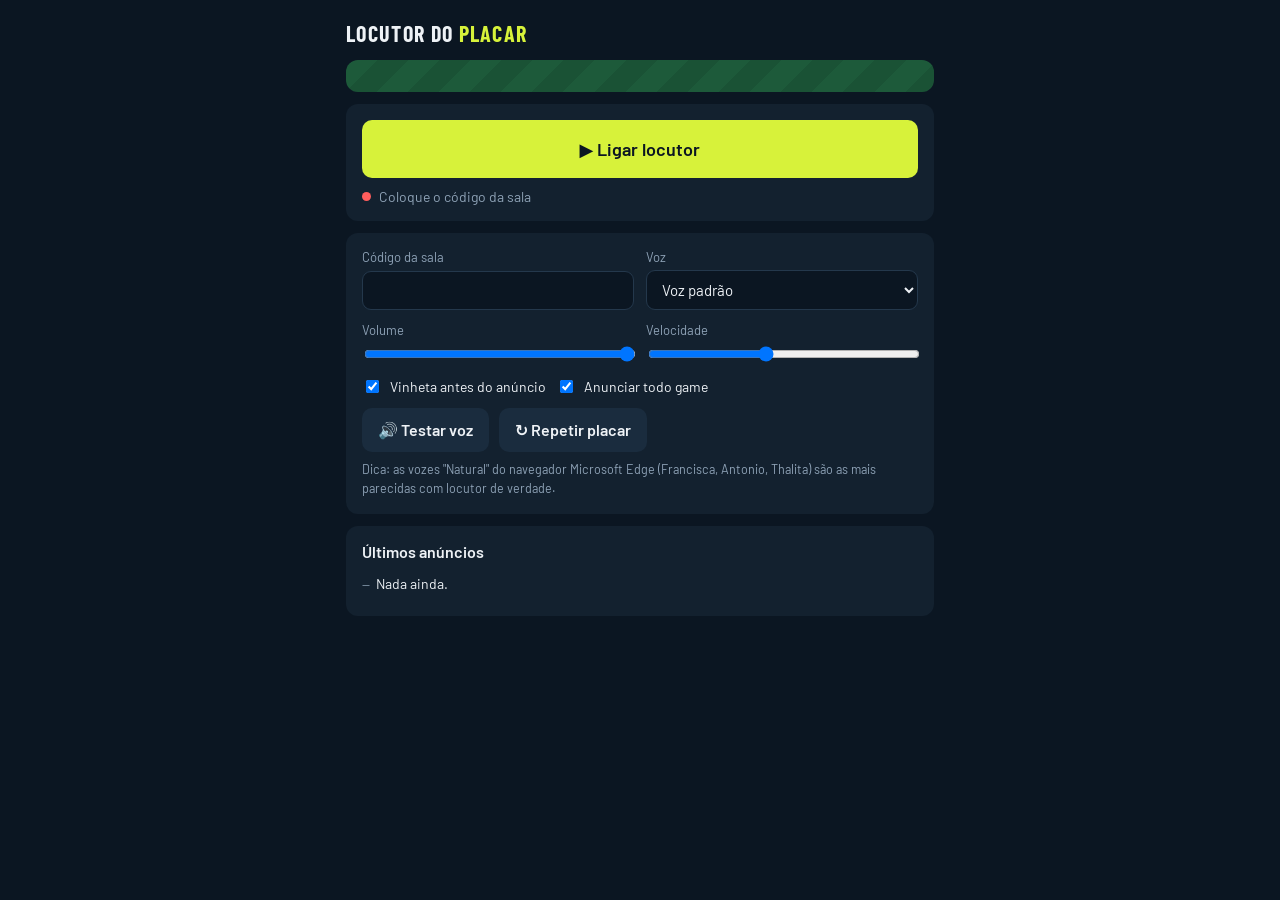
==== locutor.html @ 13ef9407 "Add files via upload" ====
<!doctype html>
<html lang="pt-BR">
<head>
<meta charset="utf-8">
<meta name="viewport" content="width=device-width,initial-scale=1">
<title>Locutor do Placar</title>
<link rel="preconnect" href="https://fonts.googleapis.com">
<link href="https://fonts.googleapis.com/css2?family=Barlow+Condensed:wght@600;700&family=Barlow:wght@400;500;600&display=swap" rel="stylesheet">
<link rel="stylesheet" href="placar.css">
<style>
  :root { --bg:#0b1622; --panel:#13212f; --panel2:#1a2c3e; --line:#24384c; --txt:#eef2f6; --dim:#8ea2b6; --ball:#d7f23a; --ink:#0b1622; --ok:#46d483; --danger:#ff5d5d; }
  * { box-sizing: border-box; }
  html, body { margin:0; background:var(--bg); color:var(--txt); font-family:Barlow, system-ui, sans-serif; }
  body { padding:20px 16px 40px; max-width:620px; margin:0 auto; }
  h1 { font-family:"Barlow Condensed","Arial Narrow",sans-serif; font-weight:700; letter-spacing:.06em; text-transform:uppercase; font-size:22px; margin:0 0 14px; }
  h1 b { color:var(--ball); }
  .card { background:var(--panel); border-radius:12px; padding:16px; margin-bottom:12px; }
  .preview { background:repeating-linear-gradient(135deg,#1d5a3a 0 22px,#1a5235 22px 44px); border-radius:12px; padding:16px; display:flex; justify-content:center; font-size:20px; margin-bottom:12px; }
  label { font-size:13px; color:var(--dim); display:grid; gap:5px; }
  input, select { font:inherit; font-size:15px; color:var(--txt); background:var(--bg); border:1px solid var(--line); border-radius:9px; padding:9px 11px; width:100%; }
  input[type=range] { padding:0; }
  .grid { display:grid; grid-template-columns:1fr 1fr; gap:12px; }
  .row { display:flex; gap:10px; flex-wrap:wrap; }
  button { font:inherit; font-weight:600; border:0; border-radius:10px; padding:12px 16px; cursor:pointer; }
  .big { width:100%; font-size:18px; padding:18px; background:var(--ball); color:var(--ink); }
  .big.on { background:var(--ok); }
  .ghost { background:var(--panel2); color:var(--txt); }
  .status { display:flex; align-items:center; gap:8px; font-size:14px; color:var(--dim); margin:10px 0 0; }
  .status i { width:9px; height:9px; border-radius:50%; background:var(--dim); display:block; }
  .status.ok i { background:var(--ok); } .status.err i { background:var(--danger); }
  .log { font-size:14px; line-height:1.5; max-height:220px; overflow:auto; }
  .log div { padding:6px 0; border-top:1px solid var(--line); }
  .log div:first-child { border-top:0; }
  .log small { color:var(--dim); margin-right:6px; }
  .chk { display:flex; align-items:center; gap:8px; font-size:14px; color:var(--txt); }
  .chk input { width:auto; }
  .note { font-size:12.5px; color:var(--dim); line-height:1.5; margin:8px 0 0; }
</style>
</head>
<body>
  <h1>Locutor do <b>Placar</b></h1>

  <div class="preview"><div id="sb"></div></div>

  <div class="card">
    <button class="big" id="ligar">▶ Ligar locutor</button>
    <div class="status" id="st"><i></i><span>Desligado</span></div>
  </div>

  <div class="card">
    <div class="grid">
      <label>Código da sala<input id="sala" maxlength="24"></label>
      <label>Voz<select id="voz"></select></label>
      <label>Volume<input type="range" id="vol" min="0" max="1" step="0.05" value="1"></label>
      <label>Velocidade<input type="range" id="vel" min="0.7" max="1.4" step="0.05" value="1"></label>
    </div>
    <div class="row" style="margin-top:12px">
      <label class="chk"><input type="checkbox" id="vinheta" checked> Vinheta antes do anúncio</label>
      <label class="chk"><input type="checkbox" id="cadaGame" checked> Anunciar todo game</label>
    </div>
    <div class="row" style="margin-top:12px">
      <button class="ghost" id="testar">🔊 Testar voz</button>
      <button class="ghost" id="repetir">↻ Repetir placar</button>
    </div>
    <p class="note">Dica: as vozes "Natural" do navegador Microsoft Edge (Francisca, Antonio, Thalita) são as mais parecidas com locutor de verdade.</p>
  </div>

  <div class="card">
    <div style="font-weight:600;margin-bottom:6px">Últimos anúncios</div>
    <div class="log" id="log"><div><small>—</small>Nada ainda.</div></div>
  </div>

<script src="core.js"></script>
<script>
  const $ = id => document.getElementById(id);
  const LS = "locutorTenis.v1";
  let cfg = { sala: "", voz: "", vol: 1, vel: 1, vinheta: true, cadaGame: true };
  try { Object.assign(cfg, JSON.parse(localStorage.getItem(LS) || "{}")); } catch (e) { }
  const q = new URLSearchParams(location.search);
  if (q.get("sala")) cfg.sala = q.get("sala");
  const salvar = () => { try { localStorage.setItem(LS, JSON.stringify(cfg)); } catch (e) { } };

  let ligado = false, anterior = null, fechar = null, timer = null;

  // ---------- vozes ----------
  function carregarVozes() {
    const todas = speechSynthesis.getVoices();
    const pt = todas.filter(v => /^pt/i.test(v.lang));
    const lista = (pt.length ? pt : todas).sort((a, b) => {
      const pa = /BR/i.test(a.lang) ? 0 : 1, pb = /BR/i.test(b.lang) ? 0 : 1;
      const na = /natural|online/i.test(a.name) ? 0 : 1, nb = /natural|online/i.test(b.name) ? 0 : 1;
      return pa - pb || na - nb || a.name.localeCompare(b.name);
    });
    $("voz").innerHTML = lista.map(v => `<option value="${esc(v.name)}">${esc(v.name)} (${esc(v.lang)})</option>`).join("") || "<option>Voz padrão</option>";
    if (cfg.voz && lista.some(v => v.name === cfg.voz)) $("voz").value = cfg.voz;
    else if (lista[0]) cfg.voz = lista[0].name;
  }
  carregarVozes();
  speechSynthesis.onvoiceschanged = carregarVozes;

  // ---------- vinheta (dois tons curtos) ----------
  let actx = null;
  function vinheta() {
    return new Promise(res => {
      try {
        actx = actx || new (window.AudioContext || window.webkitAudioContext)();
        const t = actx.currentTime;
        [[880, 0], [1320, 0.16]].forEach(([f, d]) => {
          const o = actx.createOscillator(), g = actx.createGain();
          o.type = "sine"; o.frequency.value = f;
          g.gain.setValueAtTime(0, t + d);
          g.gain.linearRampToValueAtTime(0.25 * cfg.vol, t + d + 0.02);
          g.gain.exponentialRampToValueAtTime(0.001, t + d + 0.35);
          o.connect(g); g.connect(actx.destination);
          o.start(t + d); o.stop(t + d + 0.4);
        });
        setTimeout(res, 550);
      } catch (e) { res(); }
    });
  }

  // ---------- falar ----------
  let seq = 0;
  async function falar(texto, comVinheta) {
    if (!texto) return;
    const meu = ++seq;
    speechSynthesis.cancel(); // fala sempre o placar mais recente
    if (comVinheta && cfg.vinheta) await vinheta();
    if (meu !== seq) return;
    const u = new SpeechSynthesisUtterance(texto);
    u.lang = "pt-BR";
    const v = speechSynthesis.getVoices().find(v => v.name === cfg.voz);
    if (v) u.voice = v;
    u.volume = cfg.vol; u.rate = cfg.vel;
    speechSynthesis.speak(u);
    const hora = new Date().toLocaleTimeString("pt-BR", { hour: "2-digit", minute: "2-digit" });
    const log = $("log");
    if (log.textContent === "—Nada ainda.") log.innerHTML = "";
    const d = document.createElement("div");
    d.innerHTML = `<small>${hora}</small>`;
    d.appendChild(document.createTextNode(texto));
    log.prepend(d);
    while (log.children.length > 30) log.lastChild.remove();
  }

  // ---------- montar as frases ----------
  const ord = ["primeiro", "segundo", "terceiro"];
  const nome = (s, p) => (s.nomes && s.nomes[p]) || ("Jogador " + (p + 1));
  const totalPontos = s => s.sets.reduce((a, g) => a + g[0] + g[1], 0) + (s.stb ? s.stb[0] + s.stb[1] + 1000 : 0) + (s.vencedor !== null ? 100000 : 0);

  function placarSet(s, g, idx) {
    const [a, b] = g;
    const qual = ord[idx] + " set";
    if (a === b) return `${a} a ${b}, iguais no ${qual}.`;
    const p = a > b ? 0 : 1;
    return `${Math.max(a, b)} a ${Math.min(a, b)} para ${nome(s, p)} no ${qual}.`;
  }

  function placarAtual(s) {
    if (s.vencedor !== null) return fraseFim(s);
    if (s.stb) {
      const [a, b] = s.stb;
      if (a === b) return `Super tiebreak, ${a} a ${b}.`;
      const p = a > b ? 0 : 1;
      return `Super tiebreak: ${Math.max(a, b)} a ${Math.min(a, b)} para ${nome(s, p)}.`;
    }
    const w = setsGanhos(s), i = s.sets.length - 1;
    let t = "";
    if (w[0] + w[1] > 0) t += w[0] === w[1] ? `Sets iguais, ${w[0]} a ${w[1]}. ` : `${nome(s, w[0] > w[1] ? 0 : 1)} vence por ${Math.max(...w)} set a ${Math.min(...w)}. `;
    return t + placarSet(s, s.sets[i], i);
  }

  function parciais(s) {
    const v = s.vencedor;
    const ps = s.sets.filter(setFechado).map(g => `${g[v]} a ${g[1 - v]}`);
    if (s.stb) ps.push(`${s.stb[v]} a ${s.stb[1 - v]} no super tiebreak`);
    return ps.join(", ");
  }
  function fraseFim(s) {
    return `Fim de jogo! Vitória de ${nome(s, s.vencedor)}! Parciais: ${parciais(s)}.`;
  }

  function anunciar(p, n) {
    // novo jogo
    if (n.vencedor === null && !n.stb && n.sets.length === 1 && n.sets[0][0] === 0 && n.sets[0][1] === 0 &&
        totalPontos(p) >= 3) {
      return { t: `Novo jogo! ${nome(n, 0)} contra ${nome(n, 1)}. Melhor de três sets.`, v: true };
    }
    // correção (desfazer)
    if (totalPontos(n) < totalPontos(p)) {
      return { t: `Correção no placar. ${placarAtual(n)}`, v: false };
    }
    if (totalPontos(n) === totalPontos(p)) return null; // só troca de saque/nome
    // fim de jogo
    if (n.vencedor !== null && p.vencedor === null) return { t: fraseFim(n), v: true };
    // começou o super tiebreak
    if (n.stb && !p.stb) {
      const g = n.sets[n.sets.length - 1], q = g[0] > g[1] ? 0 : 1;
      return { t: `Set para ${nome(n, q)}, ${Math.max(...g)} a ${Math.min(...g)}! Um set para cada lado. Vamos para o super tiebreak, até dez pontos!`, v: true };
    }
    // ponto no super tiebreak
    if (n.stb && p.stb) {
      const q = n.stb[0] > p.stb[0] ? 0 : 1;
      const [a, b] = n.stb, lid = a > b ? 0 : (b > a ? 1 : null);
      let t = `Ponto para ${nome(n, q)}. `;
      t += lid === null ? `${a} a ${b}.` : `${Math.max(a, b)} a ${Math.min(a, b)} para ${nome(n, lid)}.`;
      if (lid !== null && n.stb[lid] >= 9 && n.stb[lid] - n.stb[1 - lid] >= 1) t += " Match point!";
      return { t, v: false };
    }
    // fechou um set (e o jogo continua)
    if (n.sets.length > p.sets.length) {
      const g = n.sets[n.sets.length - 2], q = g[0] > g[1] ? 0 : 1;
      const w = setsGanhos(n);
      return { t: `Set para ${nome(n, q)}, ${Math.max(...g)} a ${Math.min(...g)}! ${nome(n, q)} vence por ${Math.max(...w)} set a ${Math.min(...w)}.`, v: true };
    }
    // game comum
    if (!cfg.cadaGame) return null;
    const i = n.sets.length - 1, g = n.sets[i], gp = p.sets[i] || [0, 0];
    const q = g[0] > gp[0] ? 0 : 1;
    let t = `Game de ${nome(n, q)}. ` + placarSet(n, g, i);
    if (g[0] === 6 && g[1] === 6) t += " Vai para o tiebreak!";
    return { t, v: false };
  }

  // ---------- receber placar ----------
  function receber(s) {
    if (!s || !s.sets) return;
    if (anterior && s.ts && anterior.ts && s.ts <= anterior.ts) return;
    $("sb").innerHTML = placarHTML(s);
    if (anterior && ligado) {
      const a = anunciar(anterior, s);
      if (a) falar(a.t, a.v);
    }
    anterior = s;
  }

  function status(cls, txt) { $("st").className = "status " + cls; $("st").querySelector("span").textContent = txt; }

  function conectar() {
    if (fechar) fechar();
    clearInterval(timer);
    if (!cfg.sala) { status("err", "Coloque o código da sala"); return; }
    const buscar = () => ultimoEstado(cfg.sala).then(s => { if (s) receber(s); }).catch(() => { });
    buscar();
    fechar = ouvirEstado(cfg.sala, receber, ok => {
      if (!ligado) return;
      status(ok ? "ok" : "err", ok ? "Ligado · ouvindo a sala " + cfg.sala : "Reconectando…");
    });
    timer = setInterval(buscar, 15000);
  }

  // ---------- botões ----------
  $("sala").value = cfg.sala;
  $("vol").value = cfg.vol; $("vel").value = cfg.vel;
  $("vinheta").checked = cfg.vinheta; $("cadaGame").checked = cfg.cadaGame;

  $("ligar").addEventListener("click", () => {
    ligado = !ligado;
    $("ligar").classList.toggle("on", ligado);
    $("ligar").textContent = ligado ? "■ Locutor ligado — clique para desligar" : "▶ Ligar locutor";
    if (ligado) {
      status("ok", "Ligado · ouvindo a sala " + cfg.sala);
      falar("Locutor ligado. " + (anterior ? placarAtual(anterior) : ""), true);
    } else {
      speechSynthesis.cancel();
      status("", "Desligado");
    }
  });
  $("testar").addEventListener("click", () => falar("Game de Vitor Belina. 4 a 3 para Vitor Belina no segundo set.", true));
  $("repetir").addEventListener("click", () => { if (anterior) falar(placarAtual(anterior), true); });
  $("sala").addEventListener("change", () => {
    cfg.sala = $("sala").value.trim().toLowerCase().replace(/[^a-z0-9_-]/g, "");
    $("sala").value = cfg.sala; anterior = null; salvar(); conectar();
  });
  $("voz").addEventListener("change", () => { cfg.voz = $("voz").value; salvar(); });
  $("vol").addEventListener("input", () => { cfg.vol = +$("vol").value; salvar(); });
  $("vel").addEventListener("input", () => { cfg.vel = +$("vel").value; salvar(); });
  $("vinheta").addEventListener("change", () => { cfg.vinheta = $("vinheta").checked; salvar(); });
  $("cadaGame").addEventListener("change", () => { cfg.cadaGame = $("cadaGame").checked; salvar(); });

  salvar();
  conectar();
</script>
</body>
</html>
---- placar.css ----
/* Visual do placar (igual no controle e na transmissão) */
.sb {
  --sb-bg: #0d1b2a;
  --sb-bg2: #15283d;
  --sb-line: rgba(255,255,255,.08);
  --sb-txt: #f4f6f8;
  --sb-dim: #8fa3b8;
  --sb-ball: #d7f23a;
  --sb-cur-txt: #0d1b2a;
  font-family: "Barlow Condensed", "Arial Narrow", Arial, sans-serif;
  display: inline-block;
  color: var(--sb-txt);
  background: var(--sb-bg);
  border-radius: 6px;
  overflow: hidden;
  box-shadow: 0 4px 18px rgba(0,0,0,.45);
  line-height: 1;
  font-variant-numeric: tabular-nums;
  min-width: 15em;
}
.sb-hdr {
  display: flex; align-items: center;
  background: var(--sb-ball);
  color: var(--sb-cur-txt);
  font-weight: 700; font-size: .62em; letter-spacing: .12em;
  height: 1.9em; padding-left: .9em;
}
.sb-ttl { flex: 1; text-transform: uppercase; white-space: nowrap; overflow: hidden; text-overflow: ellipsis; padding-right: 1em; }
.sb-hc { width: calc(2.3em / .62); text-align: center; opacity: .75; }
.sb-row {
  display: flex; align-items: center;
  height: 2.1em; font-size: 1em;
  border-top: 1px solid var(--sb-line);
}
.sb-row:nth-child(3) { background: var(--sb-bg2); }
.sb-srv { width: 1.1em; display: flex; justify-content: center; align-items: center; }
.ball {
  display: block; width: .5em; height: .5em; border-radius: 50%;
  background: var(--sb-ball);
  box-shadow: 0 0 6px rgba(215,242,58,.7);
}
.sb-nm {
  flex: 1; font-weight: 600; font-size: 1.05em; text-transform: uppercase;
  white-space: nowrap; overflow: hidden; text-overflow: ellipsis;
  padding-right: .8em; letter-spacing: .02em;
}
.sb-g {
  width: calc(2.3em / 1.1); height: 100%;
  display: flex; align-items: center; justify-content: center;
  font-weight: 600; font-size: 1.1em; color: var(--sb-dim);
  border-left: 1px solid var(--sb-line);
}
.sb-g.w { color: var(--sb-txt); font-weight: 700; }
.sb-g.cur { background: rgba(215,242,58,.16); color: var(--sb-ball); font-weight: 700; }
.sb-g.tb.cur { background: var(--sb-ball); color: var(--sb-cur-txt); }
.sb-row.lose .sb-nm { color: var(--sb-dim); }
.sb-row.win .sb-nm { color: var(--sb-ball); }
.sb-trophy { width: 1.6em; text-align: center; color: var(--sb-ball); font-weight: 700; }
.sb-row.lose::after { content: ""; width: 1.6em; }
.sb-hsp { width: calc(1.6em / .62); }
.sb-shirt { width: 1.35em; display: flex; align-items: center; justify-content: flex-start; margin-right: .35em; }
.shirt { width: 1.25em; height: 1.25em; display: block; filter: drop-shadow(0 1px 1px rgba(0,0,0,.5)); }
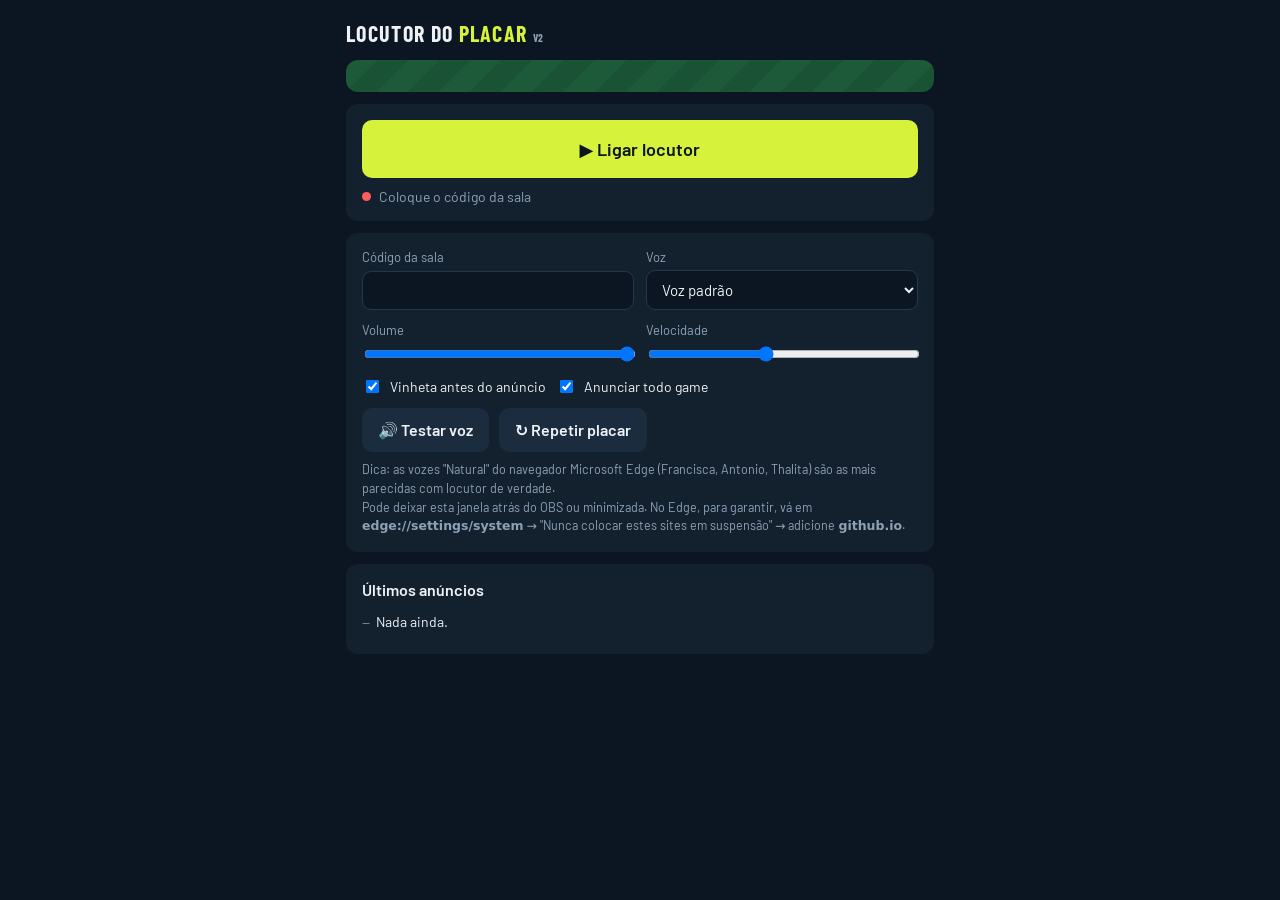
==== commit 1295df3b: "Add files via upload" ====
--- a/locutor.html
+++ b/locutor.html
@@ -38,7 +38,7 @@
 </style>
 </head>
 <body>
-  <h1>Locutor do <b>Placar</b></h1>
+  <h1>Locutor do <b>Placar</b> <small style="font-size:11px;color:var(--dim);letter-spacing:0">v2</small></h1>
 
   <div class="preview"><div id="sb"></div></div>
 
@@ -62,7 +62,8 @@
       <button class="ghost" id="testar">🔊 Testar voz</button>
       <button class="ghost" id="repetir">↻ Repetir placar</button>
     </div>
-    <p class="note">Dica: as vozes "Natural" do navegador Microsoft Edge (Francisca, Antonio, Thalita) são as mais parecidas com locutor de verdade.</p>
+    <p class="note">Dica: as vozes "Natural" do navegador Microsoft Edge (Francisca, Antonio, Thalita) são as mais parecidas com locutor de verdade.<br>
+    Pode deixar esta janela atrás do OBS ou minimizada. No Edge, para garantir, vá em <b>edge://settings/system</b> → "Nunca colocar estes sites em suspensão" → adicione <b>github.io</b>.</p>
   </div>
 
   <div class="card">
@@ -114,7 +115,13 @@
           o.connect(g); g.connect(actx.destination);
           o.start(t + d); o.stop(t + d + 0.4);
         });
-        setTimeout(res, 550);
+        // termina pelo próprio áudio (não usa setTimeout, que o navegador atrasa em segundo plano)
+        let ok = false; const fim = () => { if (!ok) { ok = true; res(); } };
+        const os = actx.createOscillator(), gs = actx.createGain(); gs.gain.value = 0;
+        os.connect(gs); gs.connect(actx.destination); os.onended = fim;
+        os.start(t); os.stop(t + 0.55);
+        if (actx.state !== "running") actx.resume().catch(() => { });
+        setTimeout(fim, 1500); // segurança
       } catch (e) { res(); }
     });
   }
@@ -132,6 +139,7 @@
     const v = speechSynthesis.getVoices().find(v => v.name === cfg.voz);
     if (v) u.voice = v;
     u.volume = cfg.vol; u.rate = cfg.vel;
+    speechSynthesis.resume();
     speechSynthesis.speak(u);
     const hora = new Date().toLocaleTimeString("pt-BR", { hour: "2-digit", minute: "2-digit" });
     const log = $("log");
@@ -249,6 +257,44 @@
     timer = setInterval(buscar, 15000);
   }
 
+  // ---------- manter a página acordada ----------
+  // Um áudio praticamente inaudível fica tocando em loop. Assim o Edge/Chrome trata a aba
+  // como "tocando som" e não congela, não dorme nem atrasa a página quando a janela fica
+  // atrás do OBS, minimizada ou com a tela apagada.
+  let keep = null, wLock = null;
+  function wavQuase(seg) {
+    const sr = 8000, n = sr * seg, buf = new ArrayBuffer(44 + n), v = new DataView(buf);
+    const str = (o, s) => { for (let i = 0; i < s.length; i++) v.setUint8(o + i, s.charCodeAt(i)); };
+    str(0, "RIFF"); v.setUint32(4, 36 + n, true); str(8, "WAVE"); str(12, "fmt ");
+    v.setUint32(16, 16, true); v.setUint16(20, 1, true); v.setUint16(22, 1, true);
+    v.setUint32(24, sr, true); v.setUint32(28, sr, true); v.setUint16(32, 1, true); v.setUint16(34, 8, true);
+    str(36, "data"); v.setUint32(40, n, true);
+    for (let i = 0; i < n; i++) v.setUint8(44 + i, 128 + (i & 1));
+    return URL.createObjectURL(new Blob([buf], { type: "audio/wav" }));
+  }
+  async function acordar() {
+    try {
+      if (!keep) { keep = new Audio(wavQuase(10)); keep.loop = true; }
+      if (keep.paused) await keep.play();
+    } catch (e) { }
+    try {
+      actx = actx || new (window.AudioContext || window.webkitAudioContext)();
+      if (actx.state !== "running") await actx.resume();
+    } catch (e) { }
+    try { if ("wakeLock" in navigator && !wLock) { wLock = await navigator.wakeLock.request("screen"); wLock.addEventListener("release", () => wLock = null); } } catch (e) { }
+  }
+  function dormir() {
+    if (keep) keep.pause();
+    if (wLock) { wLock.release().catch(() => { }); wLock = null; }
+  }
+  document.addEventListener("visibilitychange", () => {
+    if (!ligado) return;
+    acordar();
+    if (!document.hidden) conectar(); // ao voltar, garante conexão e placar em dia
+  });
+  // vigia: se a voz "travar" em segundo plano, destrava
+  setInterval(() => { if (ligado && speechSynthesis.paused) speechSynthesis.resume(); }, 2000);
+
   // ---------- botões ----------
   $("sala").value = cfg.sala;
   $("vol").value = cfg.vol; $("vel").value = cfg.vel;
@@ -259,10 +305,12 @@
     $("ligar").classList.toggle("on", ligado);
     $("ligar").textContent = ligado ? "■ Locutor ligado — clique para desligar" : "▶ Ligar locutor";
     if (ligado) {
+      acordar();
       status("ok", "Ligado · ouvindo a sala " + cfg.sala);
       falar("Locutor ligado. " + (anterior ? placarAtual(anterior) : ""), true);
     } else {
       speechSynthesis.cancel();
+      dormir();
       status("", "Desligado");
     }
   });
